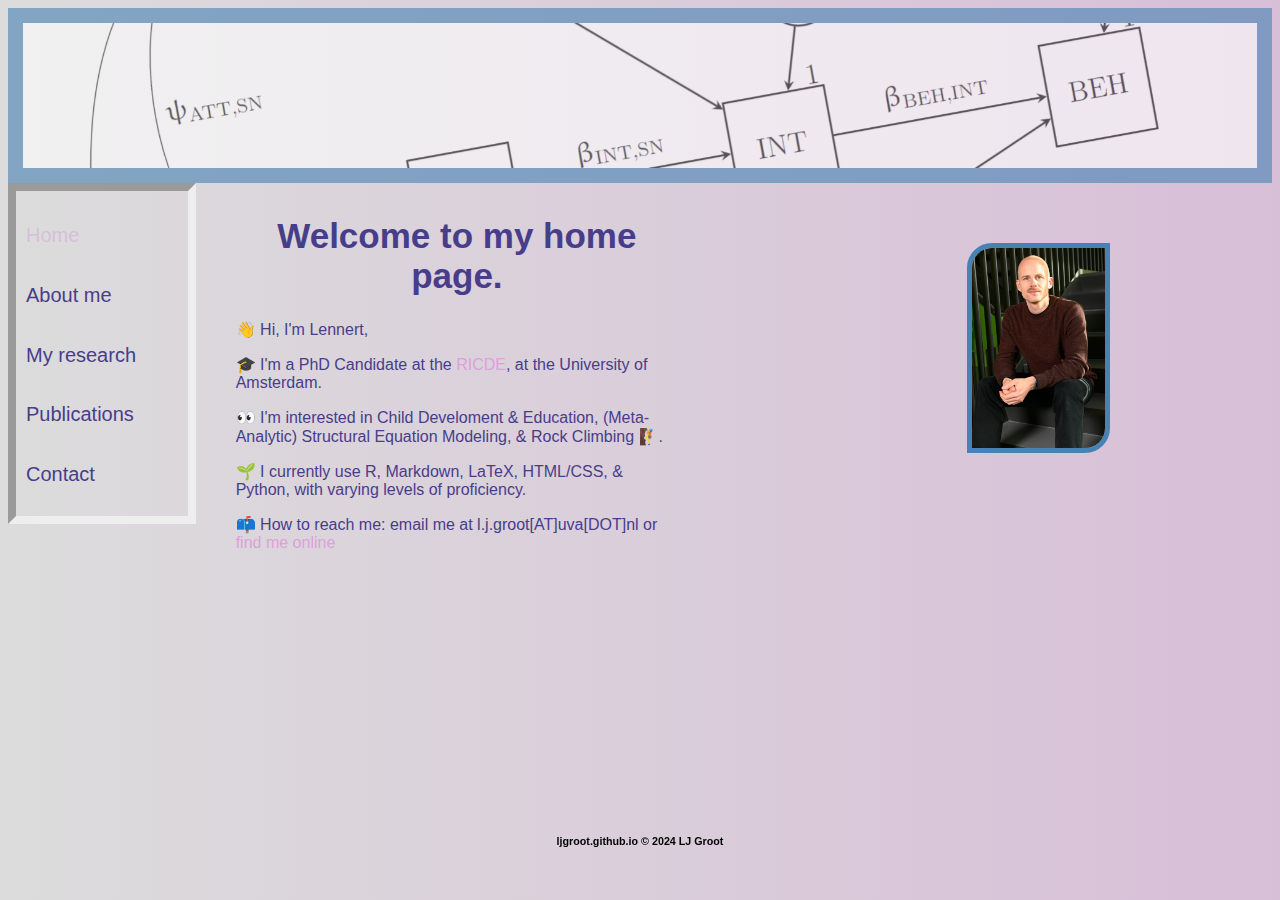
==== index.html @ 6a6f6f1c "Update index.html" ====
<!DOCTYPE html>
<html lang="en">
<head>
    <meta charset="utf-8" />
    <title>LJGroot.GitHub.io</title>
    <link rel="shortcut icon" type="image/jpg" href="images/favicon.ico">
    <link rel="stylesheet" href="css/styles.css">
</head>

<body>
    <!--Section 1: Header-->
    <div class="div-1">
                <h1 class="page-title" style="color: rgba(0,0,0,0)"> LJGroot.GitHub.io</h1>
    </div>

    <!--Section 2: Home Page-->
    <!--Sidenav-->
    <div class="div-nav">
        <p> <a href="index.html" style="color: thistle; font-size: 20px; font-family: Trebuchet MS, sans-serif; text-decoration: none;">Home</a> </p>
        <p> <a href="about-me.html" style="color: darkslateblue; font-size: 20px; font-family: Trebuchet MS, sans-serif; text-decoration: none;">About me</a> </p>
        <p> <a href="my-research.html" style="color: darkslateblue; font-size: 20px; font-family: Trebuchet MS, sans-serif; text-decoration: none;">My research</a> </p>
        <p> <a href="publications.html" style="color: darkslateblue; font-size: 20px; font-family: Trebuchet MS, sans-serif; text-decoration: none;">Publications</a> </p>
        <p> <a href="contact.html" style="color: darkslateblue; font-size: 20px; font-family: Trebuchet MS, sans-serif; text-decoration: none;">Contact</a> </p>
    </div>
    <!--About Me-->
    <div class="div-2">
        <h1 class="page-subtitle"> Welcome to my home page.</h1>

        <p class="about-me">👋 Hi, I'm Lennert,</p>

        <p class="about-me">🎓 I'm a PhD Candidate at the <a href="https://cde.uva.nl/" target="_blank" style="color: plum; text-decoration: none">RICDE</a>, at the University of Amsterdam.</p>

        <p class="about-me">👀 I'm interested in Child Develoment & Education, (Meta-Analytic) Structural Equation Modeling, & Rock Climbing 🧗.</p>

        <p class="about-me">🌱 I currently use R, Markdown, LaTeX, HTML/CSS, & Python, with varying levels of proficiency.</p>

        <p class="about-me">📫 How to reach me: email me at l.j.groot[AT]uva[DOT]nl or <a href="contact.html" style="color: plum; text-decoration: none">find me online</a> </p>
    </div>

    <div class="div-2">
        <img src="images/portrait.png"
             height="200"
             alt="Portrait of author sitting on stairs"
             class="portrait-img">
    </div>

    <footer class="footer" style="text-align: center;">
        <h6>ljgroot.github.io &copy; 2024 LJ Groot</h6>
    </footer>
</body>
</html>
---- css/styles.css ----
/* General Website Style rules */
body {
    font-family: Trebuchet MS, Sans-Serif;
    background-image: linear-gradient(90deg, gainsboro 0%, thistle 100%);
    background-size: cover;
}
 
/*Page Title*/
.page-title {
    color: midnightblue;
    font-size: 50px;
    font-family: Trebuchet MS, sans-serif;
    text-align: center
}

/*Page Subtitle*/
.page-subtitle {
    color: darkslateblue;
    font-size: 35px;
    font-family: Trebuchet MS, Helvetica, sans-serif;
    text-align: center
}

/*Section Header*/
.section-header {
    color: darkslateblue;
    font-size: 30px;
    font-family: Trebuchet MS, Helvetica, sans-serif;
    text-align: left
}

/*Header Text*/
.about-me {
    color: darkslateblue;
    font-size: 16px;
    font-family: Trebuchet MS, Helvetica, sans-serif;
    text-align: left;
}

.portrait-img {
    border-radius: 25px 0 25px 0;
    border: 5px solid steelblue;
    margin: 50px;
    float: right;
}

.other-img {
    border-radius: 5%;
    border: 10px solid steelblue;
    margin: 50px;
    float: right;
}

.div-1 {
    padding-bottom: 10px;
    padding-top: 10px;
    background-image: url("../images/path-model-tilt.png");
    background-size: 100% auto;
    background-repeat: no-repeat;
    opacity: 0.6;
    border: 15px solid steelblue;
    text-align: center;
}

.div-nav {
    float: left;
    width: 12%;
    font-size: 26px;
    line-height: 1.3;
    padding-left: 10px;
    padding-right: 10px;
    border: 8px inset;
}
.div-2 {
    float: left;
    width: 35%;
    padding-top: 10px;
    padding-left: 40px;
    padding-bottom: 40px;
}

.div-3 {
    
    padding-bottom: 10px;
    padding-top: 30px;
    
    text-align: center;
}

.div-4 {
    float: left;
    width: 55%;
    padding-top: 10px;
    padding-left: 40px;
    padding-bottom: 40px;
}

/*  Section 3  */
.section-heading {
    text-align: left;
    font-family: Trebuchet MS, sans-serif;
    color: #543034;
    padding-left: 40px;
    margin-top: 10px;
    margin-bottom: 10px;
    font-size: 30px;
}

/* Sizing for Project Containers  */
.column-4 {
    float: left;
    width: 100px;
    padding: 10px;
    margin: 20px;
    height: 70px;
}

/* Colors and Hovers for Project Containers  */
.project-1 {
    background-color: steelblue;
    border-radius: 10px;
}

.project-2 {
    background-color: steelblue;
    border-radius: 10px;
}

.project-3 {
    background-color: steelblue;
    border-radius: 10px;
}

.project-4 {
    background-color: steelblue;
    border-radius: 10px;
}

.project-5 {
    background-color: steelblue;
    border-radius: 10px;
}

.project-text {
    color: darkslategrey;
    text-align: center;
    font-size: 24px;
}

.project-1:hover {
    background-color: lightsteelblue;
}

.project-2:hover {
    background-color: lightsteelblue;
}

.project-3:hover {
    background-color: lightsteelblue;
}

.project-4:hover {
    background-color: lightsteelblue;
}

.project-5:hover {
    background-color: lightsteelblue;
}
/* Add space between sections */
.section-break {
    margin: 50px;
    height: 350px;
}

/* Footer */
.footer {
    position: fixed;
    bottom: 0;
    left: 0;
    width: 100%;
    height: 90px;
}
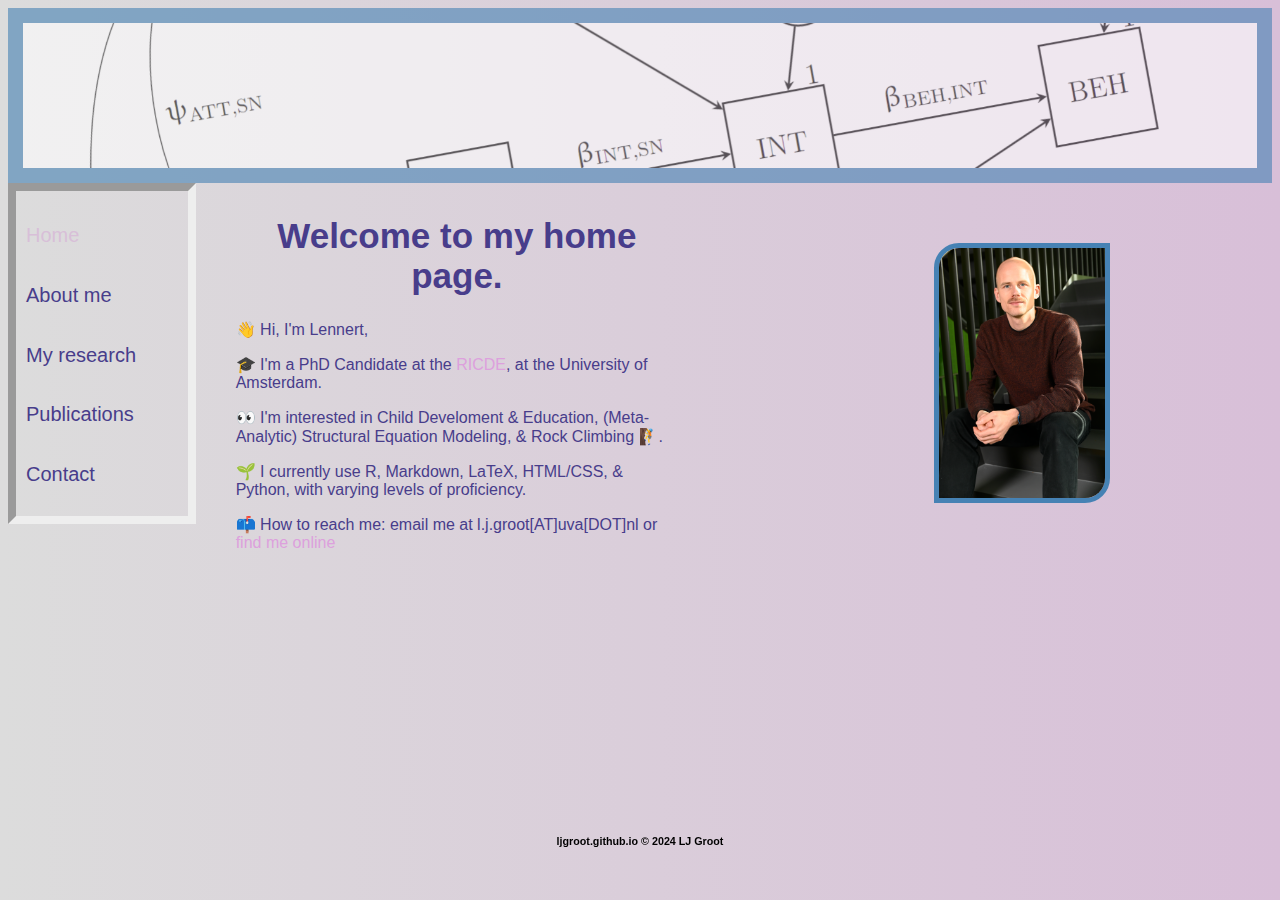
==== commit b4effc40: "Update index.html" ====
--- a/index.html
+++ b/index.html
@@ -39,7 +39,7 @@
 
     <div class="div-2">
         <img src="images/portrait.png"
-             height="200"
+             height="250"
              alt="Portrait of author sitting on stairs"
              class="portrait-img">
     </div>
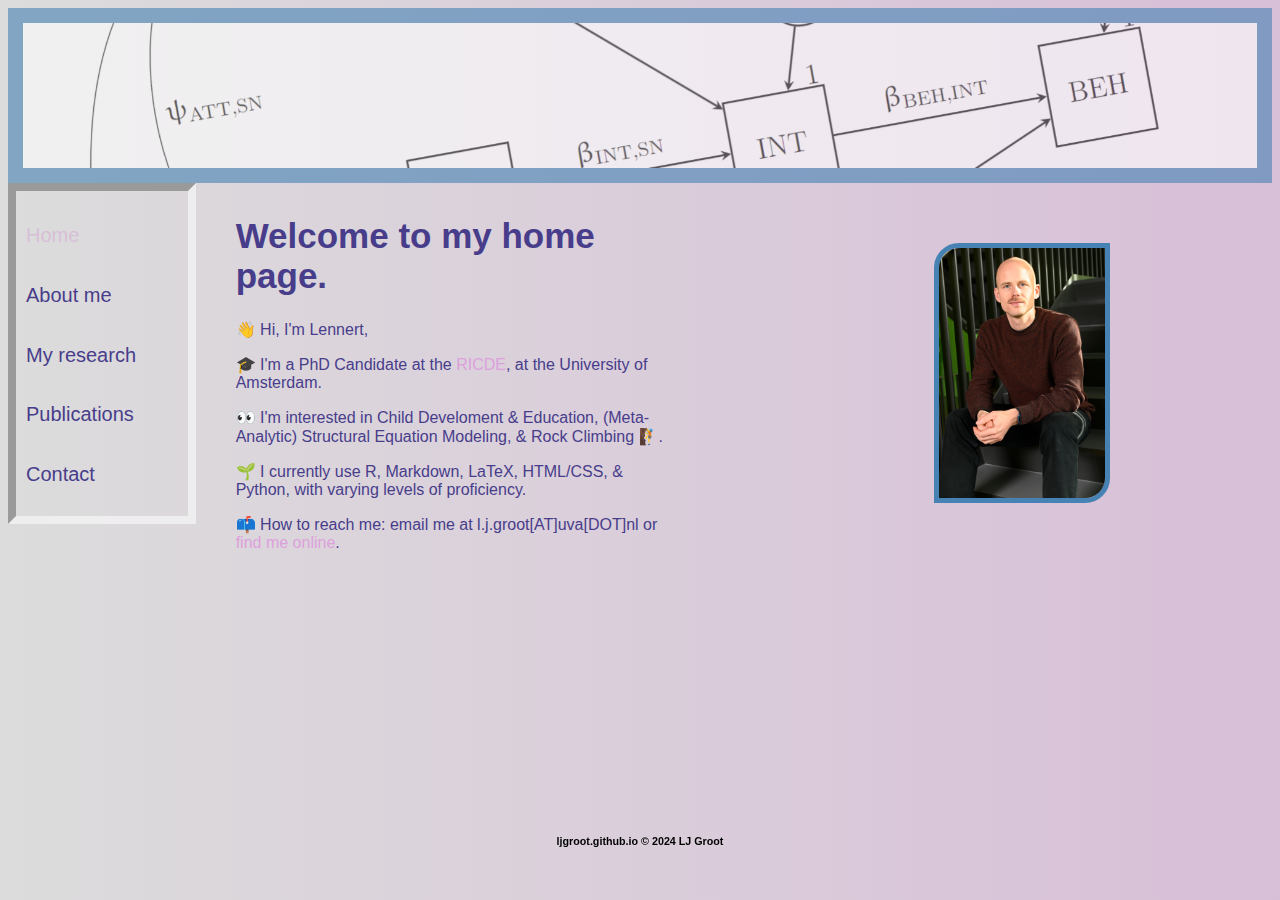
==== commit 4dedd18a: "Update index.html" ====
--- a/index.html
+++ b/index.html
@@ -34,7 +34,7 @@
 
         <p class="about-me">🌱 I currently use R, Markdown, LaTeX, HTML/CSS, & Python, with varying levels of proficiency.</p>
 
-        <p class="about-me">📫 How to reach me: email me at l.j.groot[AT]uva[DOT]nl or <a href="contact.html" style="color: plum; text-decoration: none">find me online</a> </p>
+        <p class="about-me">📫 How to reach me: email me at l.j.groot[AT]uva[DOT]nl or <a href="contact.html" style="color: plum; text-decoration: none">find me online</a>. </p>
     </div>
 
     <div class="div-2">
--- a/css/styles.css
+++ b/css/styles.css
@@ -18,7 +18,7 @@
     color: darkslateblue;
     font-size: 35px;
     font-family: Trebuchet MS, Helvetica, sans-serif;
-    text-align: center
+    text-align: left
 }
 
 /*Section Header*/
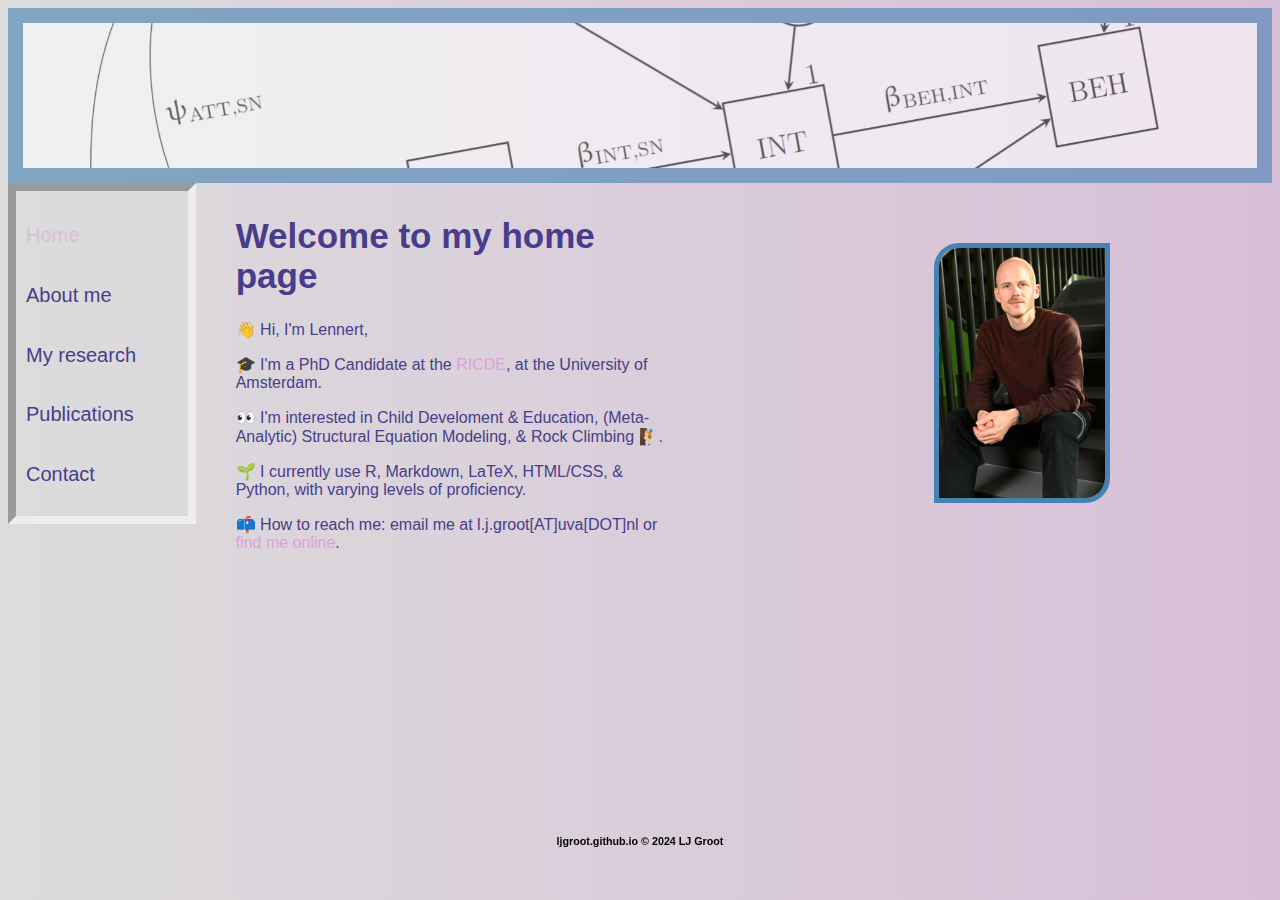
==== commit 194a805c: "Update index.html" ====
--- a/index.html
+++ b/index.html
@@ -24,7 +24,7 @@
     </div>
     <!--About Me-->
     <div class="div-2">
-        <h1 class="page-subtitle"> Welcome to my home page.</h1>
+        <h1 class="page-subtitle"> Welcome to my home page</h1>
 
         <p class="about-me">👋 Hi, I'm Lennert,</p>
 
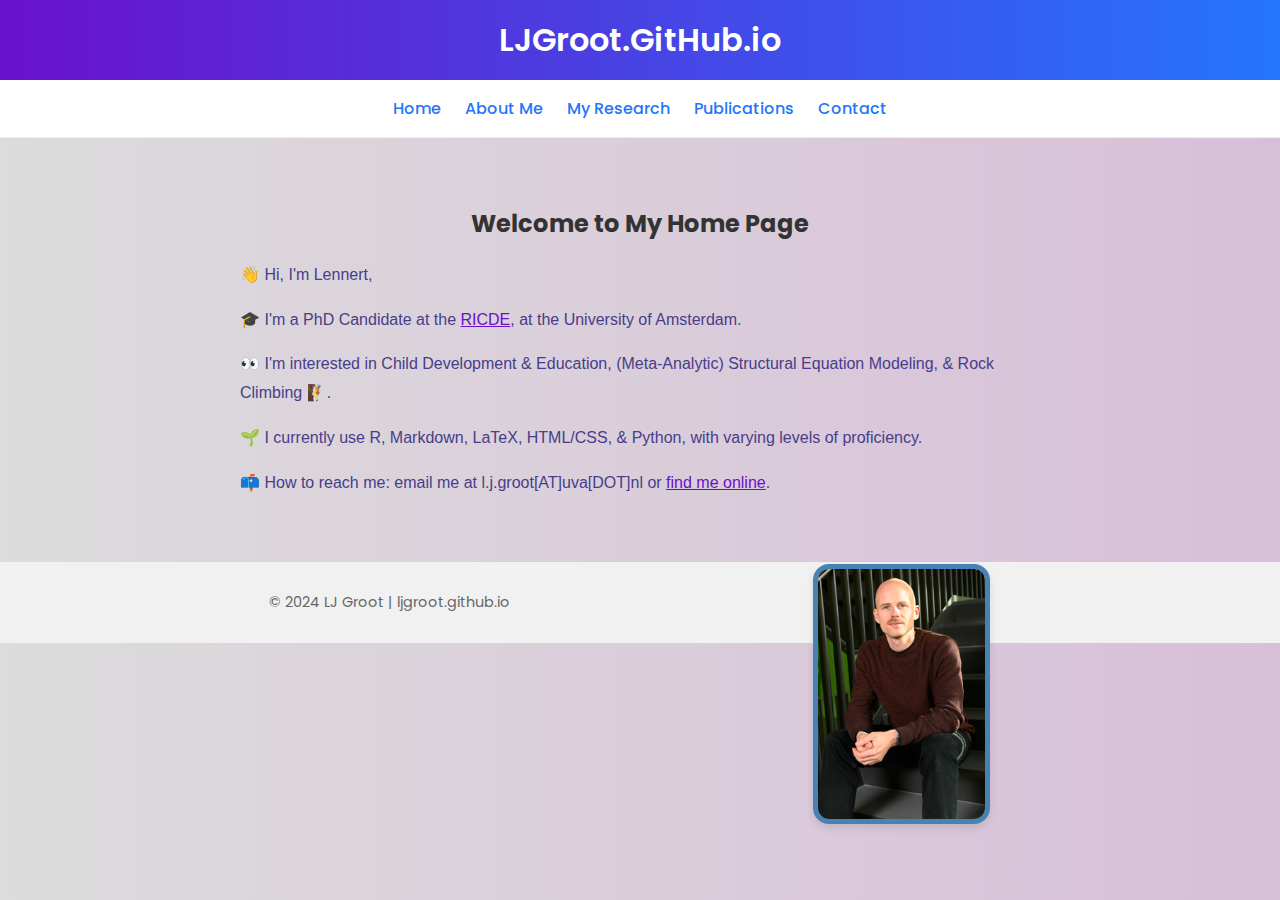
==== commit 4f08ef74: "Update index.html" ====
--- a/index.html
+++ b/index.html
@@ -5,47 +5,97 @@
     <title>LJGroot.GitHub.io</title>
     <link rel="shortcut icon" type="image/jpg" href="images/favicon.ico">
     <link rel="stylesheet" href="css/styles.css">
+    <link href="https://fonts.googleapis.com/css2?family=Poppins:wght@300;400;600&display=swap" rel="stylesheet">
+    <style>
+        body {
+            font-family: 'Poppins', sans-serif;
+            margin: 0;
+            padding: 0;
+            color: #333;
+            background-color: #f9f9f9;
+        }
+        header {
+            background: linear-gradient(90deg, #6a11cb, #2575fc);
+            color: white;
+            padding: 1rem;
+            text-align: center;
+            position: sticky;
+            top: 0;
+            z-index: 1000;
+        }
+        .header-title {
+            font-size: 2rem;
+            font-weight: 600;
+            margin: 0;
+        }
+        nav {
+            display: flex;
+            justify-content: center;
+            gap: 1.5rem;
+            padding: 1rem;
+            background-color: white;
+            border-bottom: 1px solid #eee;
+        }
+        nav a {
+            color: #2575fc;
+            text-decoration: none;
+            font-weight: 500;
+            transition: color 0.3s ease;
+        }
+        nav a:hover {
+            color: #6a11cb;
+        }
+        .container {
+            max-width: 800px;
+            margin: 2rem auto;
+            padding: 1rem;
+            text-align: center;
+        }
+        .about-me {
+            line-height: 1.8;
+            font-size: 1rem;
+        }
+        .portrait-img {
+            border-radius: 1rem;
+            box-shadow: 0 4px 8px rgba(0, 0, 0, 0.1);
+        }
+        footer {
+            margin-top: 2rem;
+            padding: 1rem;
+            background-color: #f1f1f1;
+            text-align: center;
+            font-size: 0.9rem;
+            color: #666;
+        }
+    </style>
 </head>
 
 <body>
-    <!--Section 1: Header-->
-    <div class="div-1">
-                <h1 class="page-title" style="color: rgba(0,0,0,0)"> LJGroot.GitHub.io</h1>
+    <header>
+        <h1 class="header-title">LJGroot.GitHub.io</h1>
+    </header>
+
+    <nav>
+        <a href="index.html">Home</a>
+        <a href="about-me.html">About Me</a>
+        <a href="my-research.html">My Research</a>
+        <a href="publications.html">Publications</a>
+        <a href="contact.html">Contact</a>
+    </nav>
+
+    <div class="container">
+        <h2>Welcome to My Home Page</h2>
+        <p class="about-me">👋 Hi, I'm Lennert,</p>
+        <p class="about-me">🎓 I'm a PhD Candidate at the <a href="https://cde.uva.nl/" target="_blank" style="color: #6a11cb;">RICDE</a>, at the University of Amsterdam.</p>
+        <p class="about-me">👀 I'm interested in Child Development & Education, (Meta-Analytic) Structural Equation Modeling, & Rock Climbing 🧗.</p>
+        <p class="about-me">🌱 I currently use R, Markdown, LaTeX, HTML/CSS, & Python, with varying levels of proficiency.</p>
+        <p class="about-me">📫 How to reach me: email me at l.j.groot[AT]uva[DOT]nl or <a href="contact.html" style="color: #6a11cb;">find me online</a>.</p>
+
+        <img src="images/portrait.png" height="250" alt="Portrait of author sitting on stairs" class="portrait-img">
     </div>
 
-    <!--Section 2: Home Page-->
-    <!--Sidenav-->
-    <div class="div-nav">
-        <p> <a href="index.html" style="color: thistle; font-size: 20px; font-family: Trebuchet MS, sans-serif; text-decoration: none;">Home</a> </p>
-        <p> <a href="about-me.html" style="color: darkslateblue; font-size: 20px; font-family: Trebuchet MS, sans-serif; text-decoration: none;">About me</a> </p>
-        <p> <a href="my-research.html" style="color: darkslateblue; font-size: 20px; font-family: Trebuchet MS, sans-serif; text-decoration: none;">My research</a> </p>
-        <p> <a href="publications.html" style="color: darkslateblue; font-size: 20px; font-family: Trebuchet MS, sans-serif; text-decoration: none;">Publications</a> </p>
-        <p> <a href="contact.html" style="color: darkslateblue; font-size: 20px; font-family: Trebuchet MS, sans-serif; text-decoration: none;">Contact</a> </p>
-    </div>
-    <!--About Me-->
-    <div class="div-2">
-        <h1 class="page-subtitle"> Welcome to my home page</h1>
-
-        <p class="about-me">👋 Hi, I'm Lennert,</p>
-
-        <p class="about-me">🎓 I'm a PhD Candidate at the <a href="https://cde.uva.nl/" target="_blank" style="color: plum; text-decoration: none">RICDE</a>, at the University of Amsterdam.</p>
-
-        <p class="about-me">👀 I'm interested in Child Develoment & Education, (Meta-Analytic) Structural Equation Modeling, & Rock Climbing 🧗.</p>
-
-        <p class="about-me">🌱 I currently use R, Markdown, LaTeX, HTML/CSS, & Python, with varying levels of proficiency.</p>
-
-        <p class="about-me">📫 How to reach me: email me at l.j.groot[AT]uva[DOT]nl or <a href="contact.html" style="color: plum; text-decoration: none">find me online</a>. </p>
-    </div>
-
-    <div class="div-2">
-        <img src="images/portrait.png"
-             height="250"
-             alt="Portrait of author sitting on stairs"
-             class="portrait-img">
-    </div>
-
-    <footer class="footer" style="text-align: center;">
-        <h6>ljgroot.github.io &copy; 2024 LJ Groot</h6>
+    <footer>
+        <p>&copy; 2024 LJ Groot | ljgroot.github.io</p>
     </footer>
 </body>
 </html>
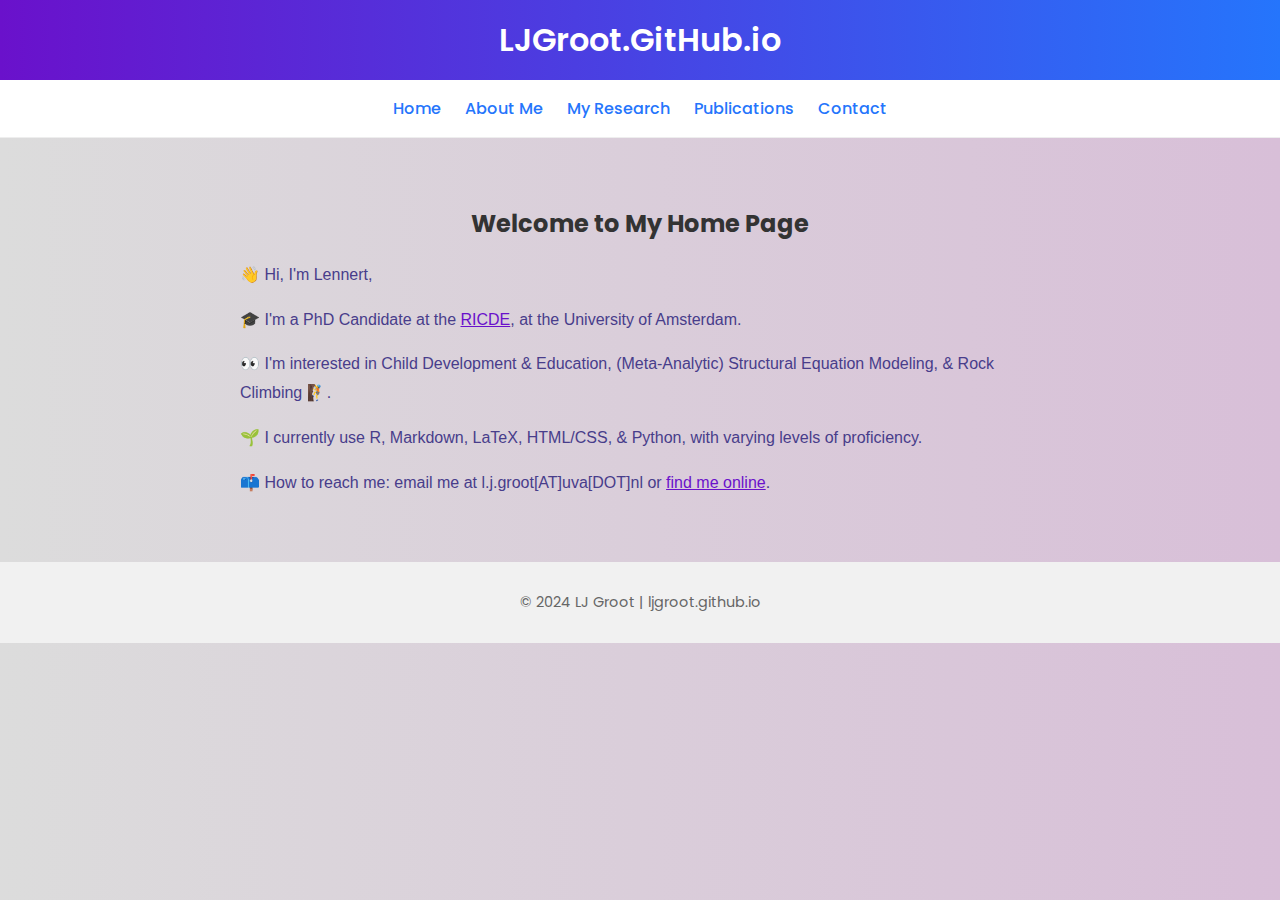
==== commit 4c69454f: "Update index.html" ====
--- a/index.html
+++ b/index.html
@@ -91,7 +91,6 @@
         <p class="about-me">🌱 I currently use R, Markdown, LaTeX, HTML/CSS, & Python, with varying levels of proficiency.</p>
         <p class="about-me">📫 How to reach me: email me at l.j.groot[AT]uva[DOT]nl or <a href="contact.html" style="color: #6a11cb;">find me online</a>.</p>
 
-        <img src="images/portrait.png" height="250" alt="Portrait of author sitting on stairs" class="portrait-img">
     </div>
 
     <footer>
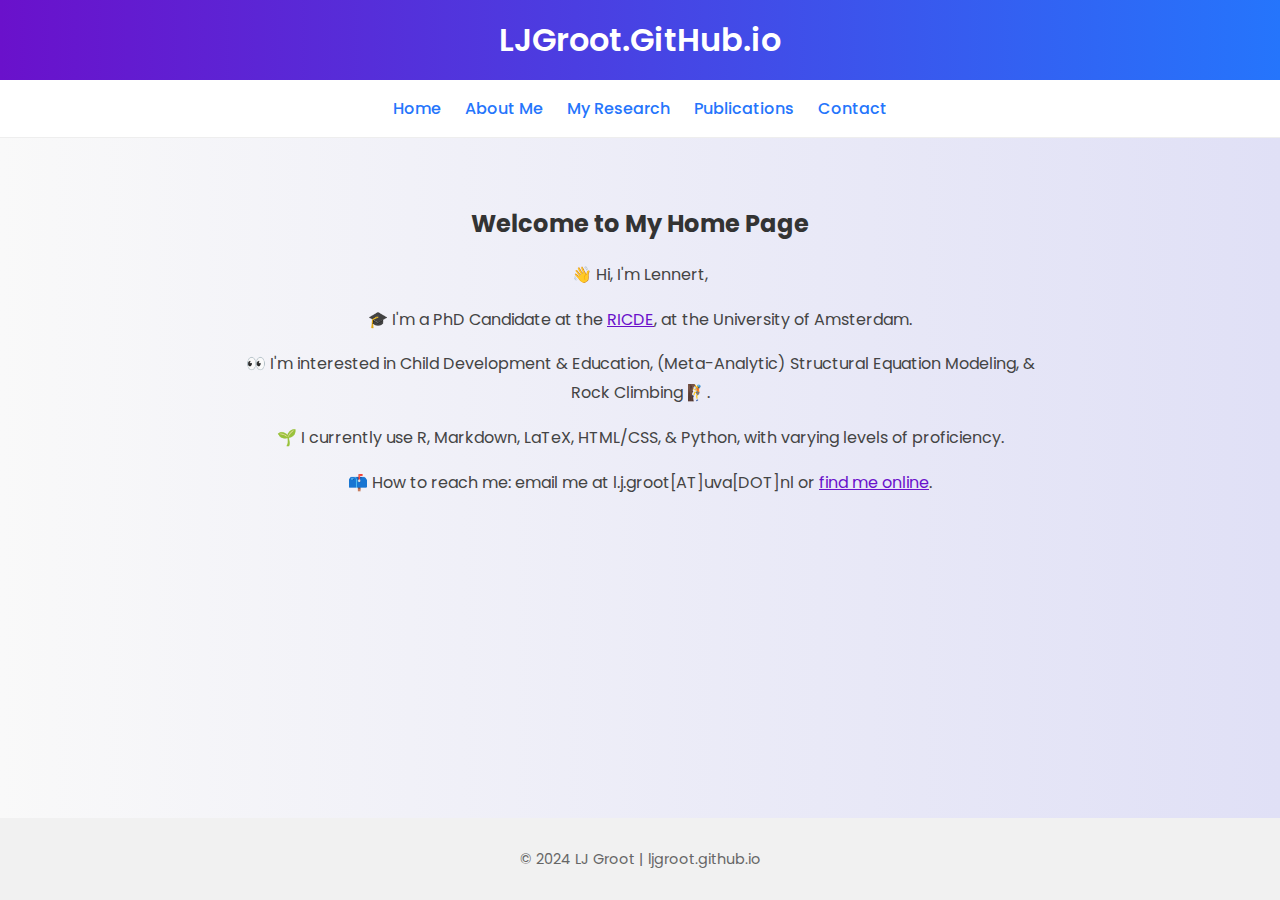
==== commit a77cbb20: "Update index.html" ====
--- a/index.html
+++ b/index.html
@@ -7,27 +7,40 @@
     <link rel="stylesheet" href="css/styles.css">
     <link href="https://fonts.googleapis.com/css2?family=Poppins:wght@300;400;600&display=swap" rel="stylesheet">
     <style>
-        body {
+        html, body {
+            height: 100%;
+            margin: 0;
             font-family: 'Poppins', sans-serif;
-            margin: 0;
-            padding: 0;
             color: #333;
             background-color: #f9f9f9;
         }
+
+        /* Ensure the body uses Flexbox */
+        body {
+            display: flex;
+            flex-direction: column;
+        }
+
+        /* Main content wrapper */
+        .wrapper {
+            flex: 1;
+            display: flex;
+            flex-direction: column;
+        }
+
         header {
             background: linear-gradient(90deg, #6a11cb, #2575fc);
             color: white;
             padding: 1rem;
             text-align: center;
-            position: sticky;
-            top: 0;
-            z-index: 1000;
         }
+
         .header-title {
             font-size: 2rem;
             font-weight: 600;
             margin: 0;
         }
+
         nav {
             display: flex;
             justify-content: center;
@@ -36,34 +49,39 @@
             background-color: white;
             border-bottom: 1px solid #eee;
         }
+
         nav a {
             color: #2575fc;
             text-decoration: none;
             font-weight: 500;
             transition: color 0.3s ease;
         }
+
         nav a:hover {
             color: #6a11cb;
         }
+
         .container {
             max-width: 800px;
             margin: 2rem auto;
             padding: 1rem;
             text-align: center;
         }
+
         .about-me {
             line-height: 1.8;
             font-size: 1rem;
         }
+
         .portrait-img {
             border-radius: 1rem;
             box-shadow: 0 4px 8px rgba(0, 0, 0, 0.1);
         }
+
         footer {
-            margin-top: 2rem;
-            padding: 1rem;
             background-color: #f1f1f1;
             text-align: center;
+            padding: 1rem;
             font-size: 0.9rem;
             color: #666;
         }
@@ -71,26 +89,27 @@
 </head>
 
 <body>
-    <header>
-        <h1 class="header-title">LJGroot.GitHub.io</h1>
-    </header>
+    <div class="wrapper">
+        <header>
+            <h1 class="header-title">LJGroot.GitHub.io</h1>
+        </header>
 
-    <nav>
-        <a href="index.html">Home</a>
-        <a href="about-me.html">About Me</a>
-        <a href="my-research.html">My Research</a>
-        <a href="publications.html">Publications</a>
-        <a href="contact.html">Contact</a>
-    </nav>
+        <nav>
+            <a href="index.html">Home</a>
+            <a href="about-me.html">About Me</a>
+            <a href="my-research.html">My Research</a>
+            <a href="publications.html">Publications</a>
+            <a href="contact.html">Contact</a>
+        </nav>
 
-    <div class="container">
-        <h2>Welcome to My Home Page</h2>
-        <p class="about-me">👋 Hi, I'm Lennert,</p>
-        <p class="about-me">🎓 I'm a PhD Candidate at the <a href="https://cde.uva.nl/" target="_blank" style="color: #6a11cb;">RICDE</a>, at the University of Amsterdam.</p>
-        <p class="about-me">👀 I'm interested in Child Development & Education, (Meta-Analytic) Structural Equation Modeling, & Rock Climbing 🧗.</p>
-        <p class="about-me">🌱 I currently use R, Markdown, LaTeX, HTML/CSS, & Python, with varying levels of proficiency.</p>
-        <p class="about-me">📫 How to reach me: email me at l.j.groot[AT]uva[DOT]nl or <a href="contact.html" style="color: #6a11cb;">find me online</a>.</p>
-
+        <div class="container">
+            <h2>Welcome to My Home Page</h2>
+            <p class="about-me">👋 Hi, I'm Lennert,</p>
+            <p class="about-me">🎓 I'm a PhD Candidate at the <a href="https://cde.uva.nl/" target="_blank" style="color: #6a11cb;">RICDE</a>, at the University of Amsterdam.</p>
+            <p class="about-me">👀 I'm interested in Child Development & Education, (Meta-Analytic) Structural Equation Modeling, & Rock Climbing 🧗.</p>
+            <p class="about-me">🌱 I currently use R, Markdown, LaTeX, HTML/CSS, & Python, with varying levels of proficiency.</p>
+            <p class="about-me">📫 How to reach me: email me at l.j.groot[AT]uva[DOT]nl or <a href="contact.html" style="color: #6a11cb;">find me online</a>.</p>
+        </div>
     </div>
 
     <footer>
--- a/css/styles.css
+++ b/css/styles.css
@@ -1,182 +1,164 @@
 /* General Website Style rules */
 body {
-    font-family: Trebuchet MS, Sans-Serif;
-    background-image: linear-gradient(90deg, gainsboro 0%, thistle 100%);
-    background-size: cover;
-}
- 
-/*Page Title*/
-.page-title {
-    color: midnightblue;
-    font-size: 50px;
-    font-family: Trebuchet MS, sans-serif;
-    text-align: center
+    font-family: 'Poppins', sans-serif;
+    background: linear-gradient(90deg, #f9f9f9, #e0e0f6);
+    margin: 0;
+    padding: 0;
+    color: #333;
 }
 
-/*Page Subtitle*/
-.page-subtitle {
-    color: darkslateblue;
-    font-size: 35px;
-    font-family: Trebuchet MS, Helvetica, sans-serif;
-    text-align: left
+/* Page Title */
+.page-title {
+    color: #2575fc;
+    font-size: 2.5rem;
+    text-align: center;
+    margin: 1rem 0;
 }
 
-/*Section Header*/
+/* Section Header */
 .section-header {
-    color: darkslateblue;
-    font-size: 30px;
-    font-family: Trebuchet MS, Helvetica, sans-serif;
-    text-align: left
+    color: #6a11cb;
+    font-size: 2rem;
+    font-weight: 600;
+    text-align: left;
+    margin-bottom: 1.5rem;
 }
 
-/*Header Text*/
+/* Header Text */
 .about-me {
-    color: darkslateblue;
-    font-size: 16px;
-    font-family: Trebuchet MS, Helvetica, sans-serif;
-    text-align: left;
+    color: #444;
+    font-size: 1rem;
+    line-height: 1.6;
 }
 
+/* Image Styles */
 .portrait-img {
     border-radius: 25px 0 25px 0;
-    border: 5px solid steelblue;
-    margin: 50px;
+    border: 4px solid #2575fc;
+    margin: 1.5rem;
     float: right;
+    max-width: 100%;
 }
 
 .other-img {
     border-radius: 5%;
-    border: 10px solid steelblue;
-    margin: 50px;
+    border: 4px solid #2575fc;
+    margin: 1.5rem;
     float: right;
+    max-width: 100%;
 }
 
+/* Navigation Bar */
+nav {
+    background-color: white;
+    border-bottom: 1px solid #eee;
+    padding: 1rem 0;
+    display: flex;
+    justify-content: center;
+    gap: 1.5rem;
+}
+
+nav a {
+    color: #2575fc;
+    text-decoration: none;
+    font-size: 1rem;
+    font-weight: 500;
+    transition: color 0.3s ease;
+}
+
+nav a:hover {
+    color: #6a11cb;
+}
+
+/* Container Styles */
 .div-1 {
-    padding-bottom: 10px;
-    padding-top: 10px;
-    background-image: url("../images/path-model-tilt.png");
-    background-size: 100% auto;
-    background-repeat: no-repeat;
-    opacity: 0.6;
-    border: 15px solid steelblue;
+    padding: 1rem;
+    background: linear-gradient(90deg, #6a11cb, #2575fc);
+    color: white;
     text-align: center;
+    border-radius: 8px;
+    margin-bottom: 2rem;
 }
 
 .div-nav {
     float: left;
-    width: 12%;
-    font-size: 26px;
-    line-height: 1.3;
-    padding-left: 10px;
-    padding-right: 10px;
-    border: 8px inset;
-}
-.div-2 {
-    float: left;
-    width: 35%;
-    padding-top: 10px;
-    padding-left: 40px;
-    padding-bottom: 40px;
-}
-
-.div-3 {
-    
-    padding-bottom: 10px;
-    padding-top: 30px;
-    
-    text-align: center;
+    width: 15%;
+    padding: 1rem;
+    background: white;
+    border: 1px solid #eee;
+    border-radius: 8px;
+    box-shadow: 0 2px 8px rgba(0, 0, 0, 0.1);
 }
 
 .div-4 {
     float: left;
-    width: 55%;
-    padding-top: 10px;
-    padding-left: 40px;
-    padding-bottom: 40px;
+    width: 80%;
+    padding: 1rem;
+    background: white;
+    border-radius: 8px;
+    box-shadow: 0 4px 15px rgba(0, 0, 0, 0.1);
 }
 
-/*  Section 3  */
-.section-heading {
-    text-align: left;
-    font-family: Trebuchet MS, sans-serif;
-    color: #543034;
-    padding-left: 40px;
-    margin-top: 10px;
-    margin-bottom: 10px;
-    font-size: 30px;
+/* Contact Page Specific */
+.contact-links {
+    display: grid;
+    grid-template-columns: repeat(auto-fit, minmax(120px, 1fr));
+    gap: 1.5rem;
 }
 
-/* Sizing for Project Containers  */
+.contact-link {
+    background: white;
+    border: 1px solid #ddd;
+    border-radius: 8px;
+    padding: 1rem;
+    text-align: center;
+    transition: transform 0.2s ease, box-shadow 0.2s ease;
+}
+
+.contact-link:hover {
+    transform: translateY(-5px);
+    box-shadow: 0 4px 15px rgba(0, 0, 0, 0.1);
+}
+
+.contact-link a {
+    color: #6a11cb;
+    text-decoration: none;
+    font-weight: 600;
+    font-size: 1.1rem;
+}
+
+/* Grid Containers */
 .column-4 {
     float: left;
-    width: 100px;
-    padding: 10px;
-    margin: 20px;
-    height: 70px;
-}
-
-/* Colors and Hovers for Project Containers  */
-.project-1 {
-    background-color: steelblue;
-    border-radius: 10px;
-}
-
-.project-2 {
-    background-color: steelblue;
-    border-radius: 10px;
-}
-
-.project-3 {
-    background-color: steelblue;
-    border-radius: 10px;
-}
-
-.project-4 {
-    background-color: steelblue;
-    border-radius: 10px;
-}
-
-.project-5 {
-    background-color: steelblue;
-    border-radius: 10px;
+    width: 100%;
+    padding: 1rem;
+    margin: 1rem;
+    text-align: center;
 }
 
 .project-text {
-    color: darkslategrey;
-    text-align: center;
-    font-size: 24px;
+    color: #2575fc;
+    font-size: 1rem;
+    font-weight: 600;
 }
 
-.project-1:hover {
-    background-color: lightsteelblue;
-}
-
-.project-2:hover {
-    background-color: lightsteelblue;
-}
-
-.project-3:hover {
-    background-color: lightsteelblue;
-}
-
-.project-4:hover {
-    background-color: lightsteelblue;
-}
-
+/* Hover Effects */
+.project-1:hover,
+.project-2:hover,
+.project-3:hover,
+.project-4:hover,
 .project-5:hover {
-    background-color: lightsteelblue;
-}
-/* Add space between sections */
-.section-break {
-    margin: 50px;
-    height: 350px;
+    background-color: #f0f4ff;
+    cursor: pointer;
 }
 
 /* Footer */
 .footer {
-    position: fixed;
-    bottom: 0;
-    left: 0;
-    width: 100%;
-    height: 90px;
+    margin-top: 2rem;
+    padding: 1rem;
+    background-color: #f1f1f1;
+    text-align: center;
+    font-size: 0.9rem;
+    color: #666;
+    border-top: 1px solid #ddd;
 }
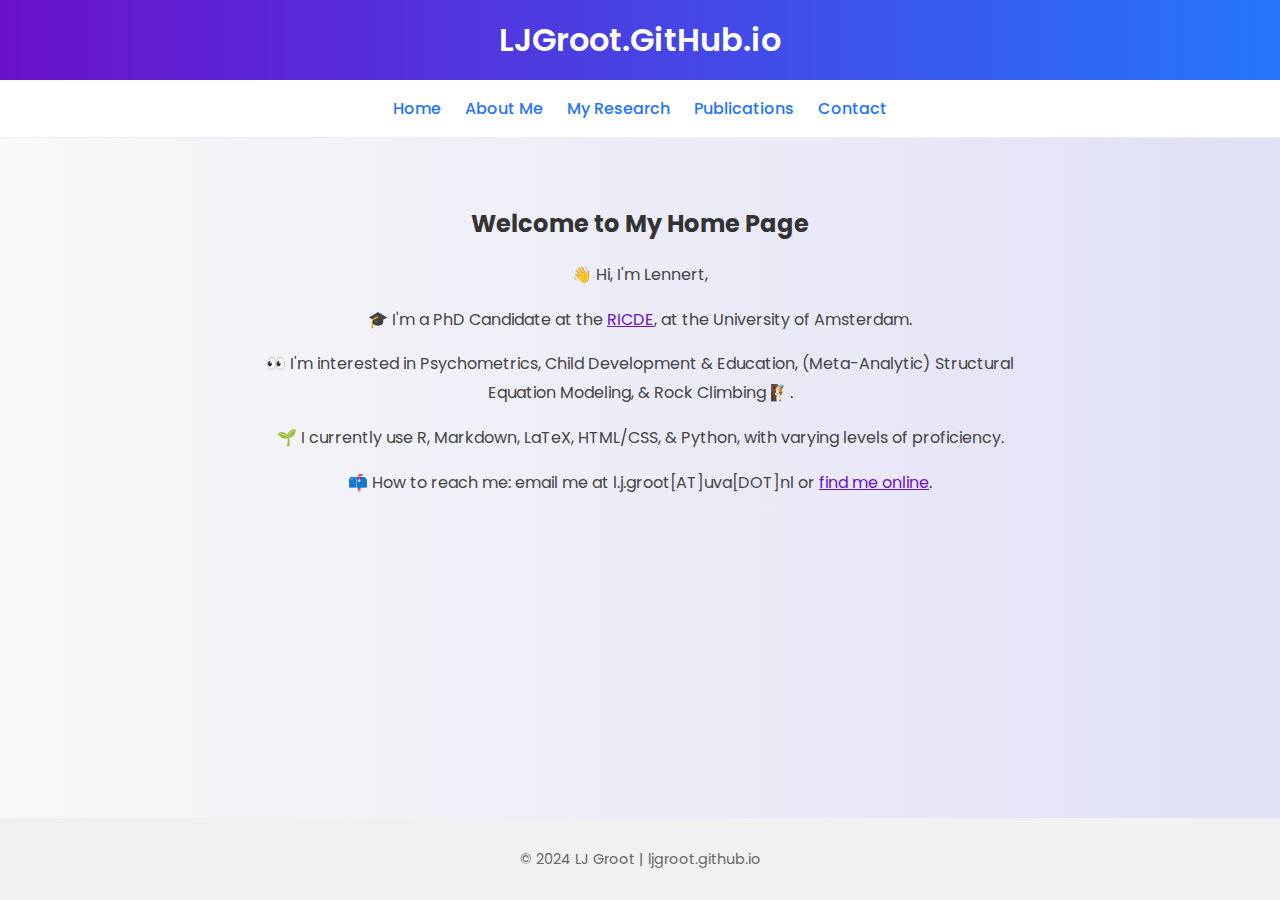
==== commit ef9d5ff2: "Update index.html" ====
--- a/index.html
+++ b/index.html
@@ -106,7 +106,7 @@
             <h2>Welcome to My Home Page</h2>
             <p class="about-me">👋 Hi, I'm Lennert,</p>
             <p class="about-me">🎓 I'm a PhD Candidate at the <a href="https://cde.uva.nl/" target="_blank" style="color: #6a11cb;">RICDE</a>, at the University of Amsterdam.</p>
-            <p class="about-me">👀 I'm interested in Child Development & Education, (Meta-Analytic) Structural Equation Modeling, & Rock Climbing 🧗.</p>
+            <p class="about-me">👀 I'm interested in Psychometrics, Child Development & Education, (Meta-Analytic) Structural Equation Modeling, & Rock Climbing 🧗.</p>
             <p class="about-me">🌱 I currently use R, Markdown, LaTeX, HTML/CSS, & Python, with varying levels of proficiency.</p>
             <p class="about-me">📫 How to reach me: email me at l.j.groot[AT]uva[DOT]nl or <a href="contact.html" style="color: #6a11cb;">find me online</a>.</p>
         </div>
